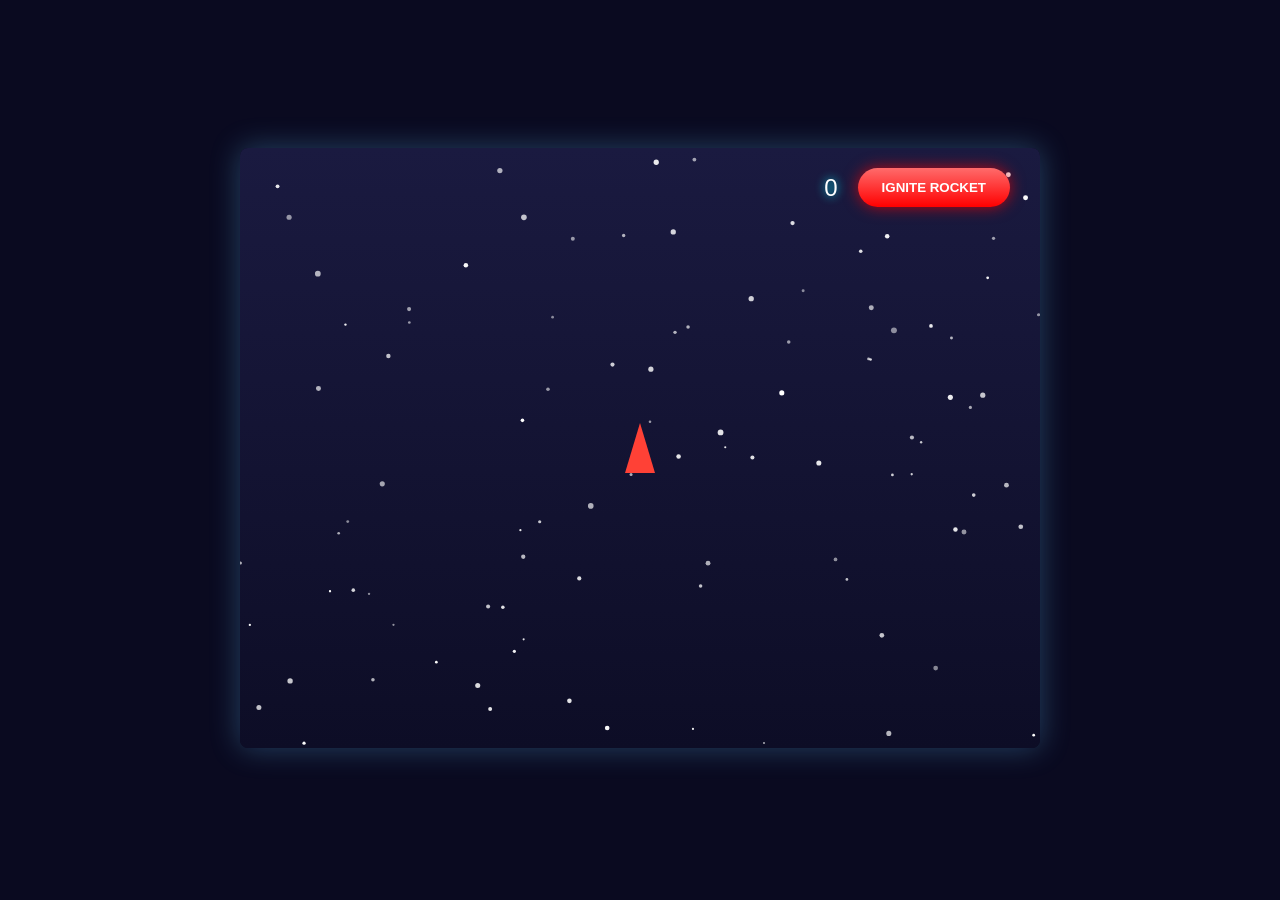
==== index.html @ 4eaf6b9c "first test" ====
<!DOCTYPE html>
<html lang="en">
<head>
    <meta charset="UTF-8">
    <meta name="viewport" content="width=device-width, initial-scale=1.0">
    <title>Rocket Adventure</title>
    <link rel="stylesheet" href="style.css">
</head>
<body>
    <div id="game-container">
        <canvas id="gameCanvas" width="800" height="600"></canvas>
        <div id="ui-overlay">
            <span id="score">0</span>
            <button id="start-btn">IGNITE ROCKET</button>
        </div>
    </div>
    <script src="game.js"></script>
</body>
</html>
---- style.css ----
body {
    margin: 0;
    background: #0a0a20;
    display: flex;
    justify-content: center;
    align-items: center;
    min-height: 100vh;
    font-family: 'Segoe UI', Tahoma, Geneva, Verdana, sans-serif;
    overflow: hidden;
}

#game-container {
    position: relative;
}

#gameCanvas {
    background: linear-gradient(to bottom, #1a1a40, #0d0d26);
    border-radius: 8px;
    box-shadow: 0 0 30px rgba(100, 200, 255, 0.3);
}

#ui-overlay {
    position: absolute;
    top: 20px;
    right: 30px;
    color: #fff;
    font-size: 24px;
    text-shadow: 0 0 10px #00f3ff;
    display: flex;
    align-items: center;
    gap: 20px;
}

#start-btn {
    background: linear-gradient(to bottom, #ff6b6b, #ff0000);
    border: none;
    padding: 12px 24px;
    border-radius: 30px;
    color: white;
    font-weight: bold;
    cursor: pointer;
    box-shadow: 0 0 15px rgba(255, 0, 0, 0.7);
    transition: transform 0.2s;
}

#start-btn:hover {
    transform: scale(1.05);
}
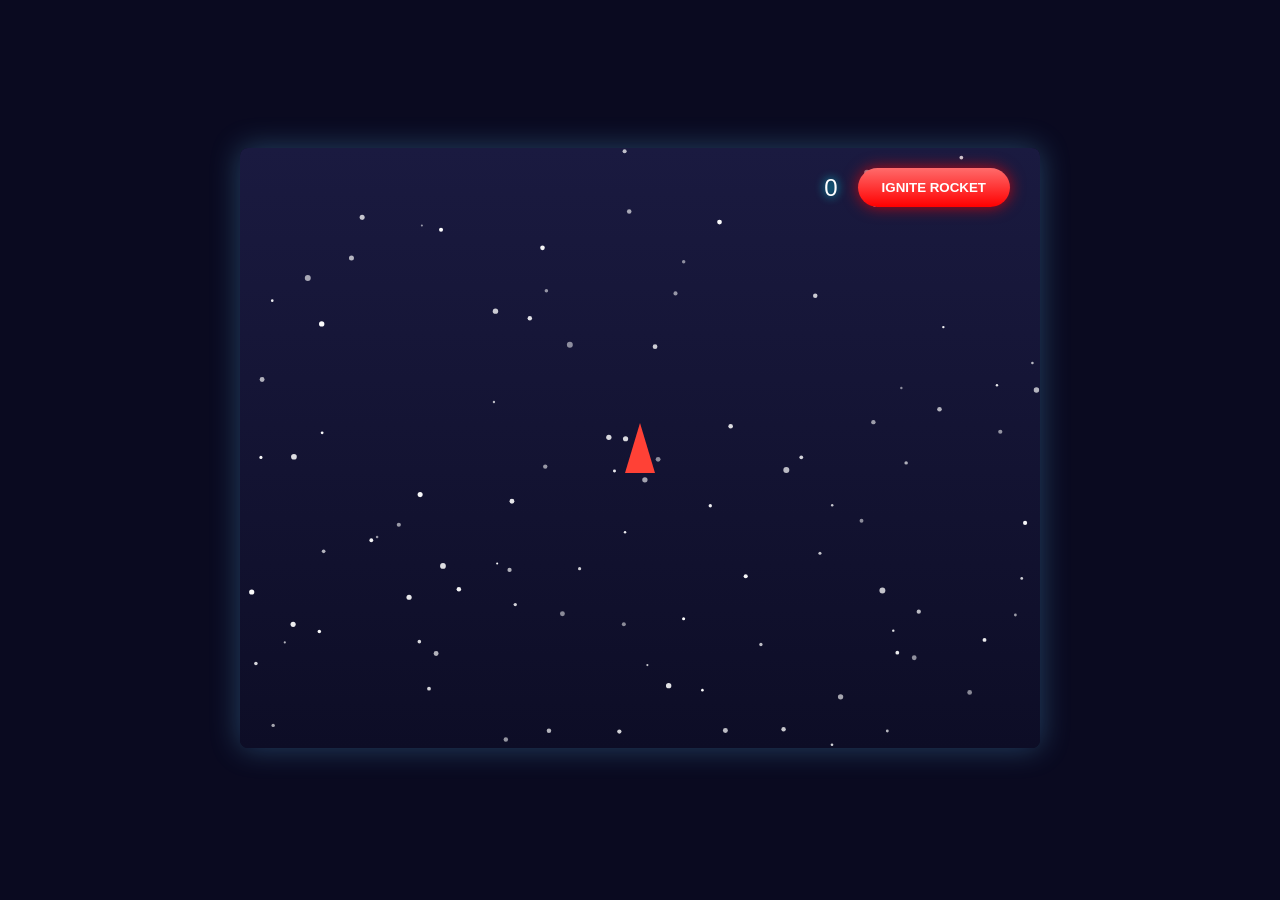
==== commit 500398e7: "Update index.html" ====
--- a/index.html
+++ b/index.html
@@ -3,7 +3,7 @@
 <head>
     <meta charset="UTF-8">
     <meta name="viewport" content="width=device-width, initial-scale=1.0">
-    <title>Rocket Adventure</title>
+    <title>Daniel Paul Griffin's Rocket Adventure</title>
     <link rel="stylesheet" href="style.css">
 </head>
 <body>
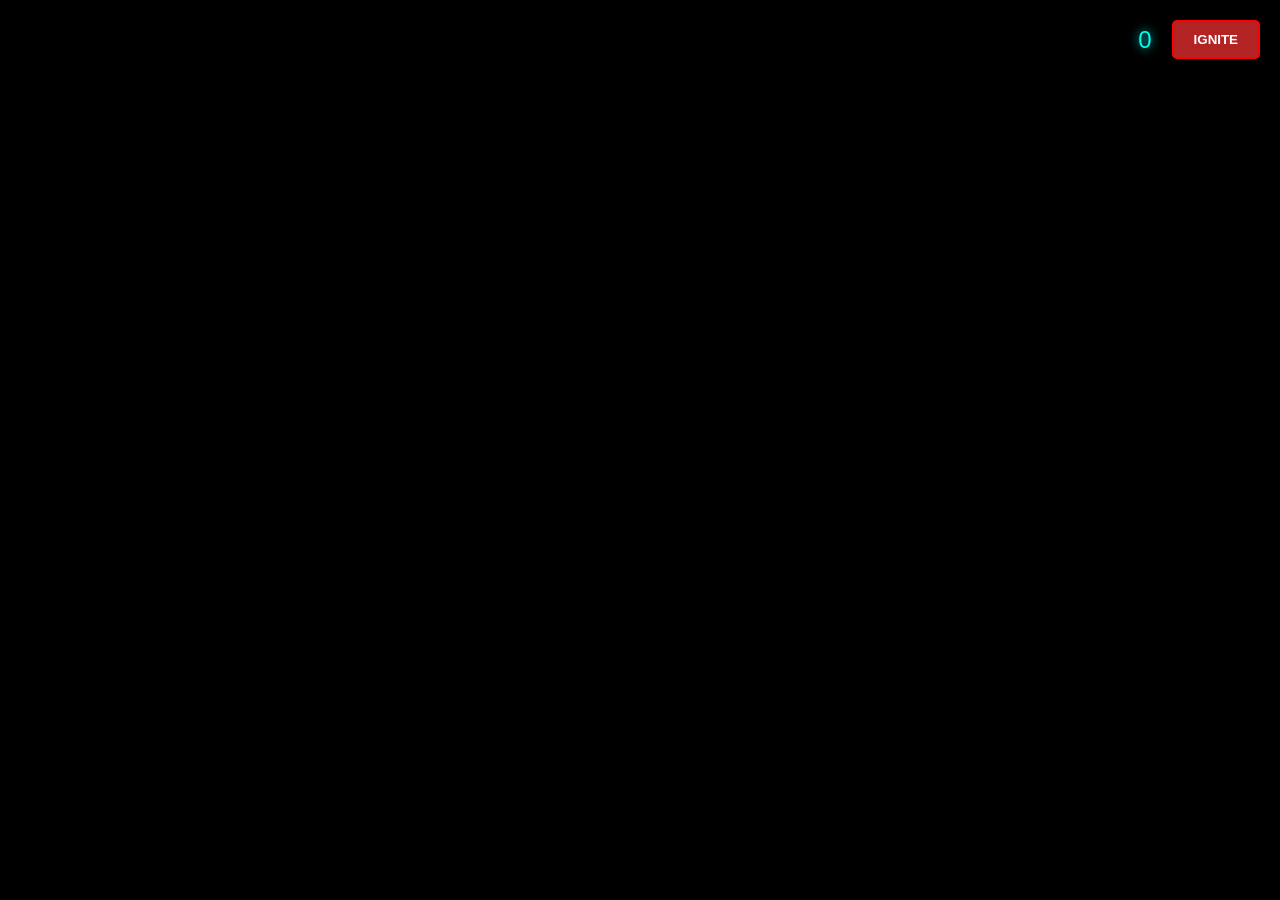
==== commit 934ce26b: "test2 fullscreen" ====
--- a/index.html
+++ b/index.html
@@ -3,16 +3,14 @@
 <head>
     <meta charset="UTF-8">
     <meta name="viewport" content="width=device-width, initial-scale=1.0">
-    <title>Daniel Paul Griffin's Rocket Adventure</title>
+    <title>Full-Screen Rocket Adventure</title>
     <link rel="stylesheet" href="style.css">
 </head>
 <body>
-    <div id="game-container">
-        <canvas id="gameCanvas" width="800" height="600"></canvas>
-        <div id="ui-overlay">
-            <span id="score">0</span>
-            <button id="start-btn">IGNITE ROCKET</button>
-        </div>
+    <canvas id="gameCanvas"></canvas>
+    <div id="ui-overlay">
+        <span id="score">0</span>
+        <button id="start-btn">IGNITE</button>
     </div>
     <script src="game.js"></script>
 </body>
--- a/style.css
+++ b/style.css
@@ -1,30 +1,31 @@
-body {
+* {
     margin: 0;
-    background: #0a0a20;
-    display: flex;
-    justify-content: center;
-    align-items: center;
-    min-height: 100vh;
-    font-family: 'Segoe UI', Tahoma, Geneva, Verdana, sans-serif;
-    overflow: hidden;
+    padding: 0;
+    box-sizing: border-box;
 }
 
-#game-container {
-    position: relative;
+body {
+    overflow: hidden;
+    background: #000;
+    font-family: 'Orbitron', sans-serif;
 }
 
 #gameCanvas {
-    background: linear-gradient(to bottom, #1a1a40, #0d0d26);
-    border-radius: 8px;
-    box-shadow: 0 0 30px rgba(100, 200, 255, 0.3);
+    position: fixed;
+    top: 0;
+    left: 0;
+    width: 100vw;
+    height: 100vh;
+    z-index: 1;
 }
 
 #ui-overlay {
-    position: absolute;
+    position: fixed;
     top: 20px;
-    right: 30px;
-    color: #fff;
-    font-size: 24px;
+    right: 20px;
+    z-index: 2;
+    color: #00ffea;
+    font-size: 1.5rem;
     text-shadow: 0 0 10px #00f3ff;
     display: flex;
     align-items: center;
@@ -32,17 +33,49 @@
 }
 
 #start-btn {
-    background: linear-gradient(to bottom, #ff6b6b, #ff0000);
-    border: none;
-    padding: 12px 24px;
-    border-radius: 30px;
+    background: rgba(255, 50, 50, 0.7);
+    border: 2px solid #ff0000;
+    padding: 10px 20px;
+    border-radius: 5px;
     color: white;
     font-weight: bold;
     cursor: pointer;
-    box-shadow: 0 0 15px rgba(255, 0, 0, 0.7);
-    transition: transform 0.2s;
+    transition: all 0.3s;
+    font-family: 'Orbitron', sans-serif;
 }
 
 #start-btn:hover {
-    transform: scale(1.05);
+    background: rgba(255, 0, 0, 0.9);
+    box-shadow: 0 0 15px rgba(255, 0, 0, 0.7);
 }
+
+/* Mobile controls */
+#controls {
+    position: fixed;
+    bottom: 30px;
+    left: 0;
+    right: 0;
+    display: none;
+    justify-content: center;
+    gap: 20px;
+    z-index: 2;
+}
+
+.control-btn {
+    width: 60px;
+    height: 60px;
+    background: rgba(255, 255, 255, 0.2);
+    border-radius: 50%;
+    display: flex;
+    justify-content: center;
+    align-items: center;
+    font-size: 24px;
+    color: white;
+    user-select: none;
+}
+
+@media (max-width: 768px) {
+    #controls {
+        display: flex;
+    }
+}
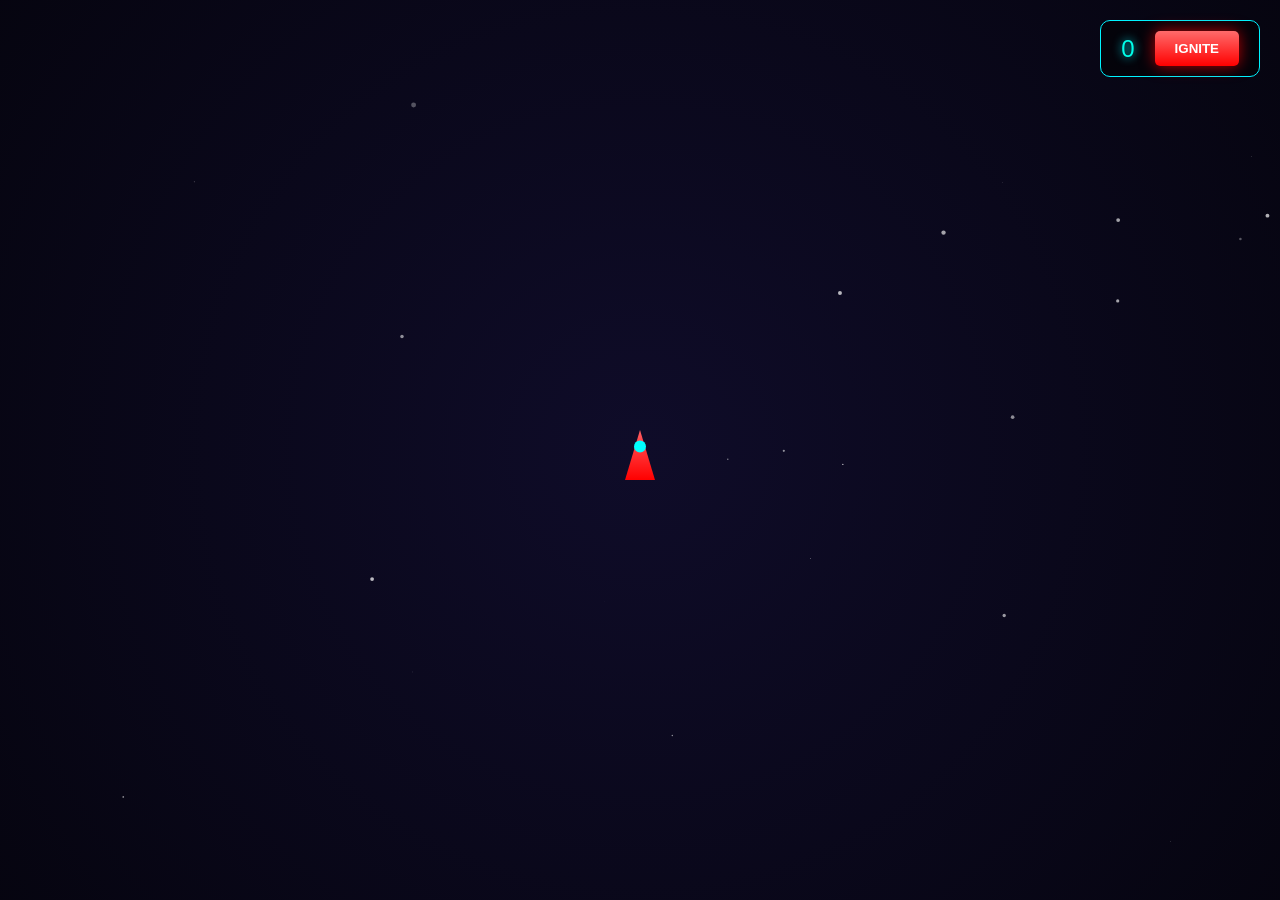
==== commit 30bf4254: "world update" ====
--- a/index.html
+++ b/index.html
@@ -3,14 +3,16 @@
 <head>
     <meta charset="UTF-8">
     <meta name="viewport" content="width=device-width, initial-scale=1.0">
-    <title>Full-Screen Rocket Adventure</title>
+    <title>Rocket Adventure</title>
     <link rel="stylesheet" href="style.css">
 </head>
 <body>
-    <canvas id="gameCanvas"></canvas>
-    <div id="ui-overlay">
-        <span id="score">0</span>
-        <button id="start-btn">IGNITE</button>
+    <div id="game-container">
+        <canvas id="gameCanvas"></canvas>
+        <div id="ui-overlay">
+            <span id="score">0</span>
+            <button id="start-btn">IGNITE</button>
+        </div>
     </div>
     <script src="game.js"></script>
 </body>
--- a/style.css
+++ b/style.css
@@ -8,19 +8,30 @@
     overflow: hidden;
     background: #000;
     font-family: 'Orbitron', sans-serif;
+    display: flex;
+    justify-content: center;
+    align-items: center;
+    min-height: 100vh;
+}
+
+#game-container {
+    position: relative;
+    width: 100vw;
+    height: 100vh;
+    overflow: hidden;
 }
 
 #gameCanvas {
-    position: fixed;
+    position: absolute;
     top: 0;
     left: 0;
-    width: 100vw;
-    height: 100vh;
+    width: 100%;
+    height: 100%;
     z-index: 1;
 }
 
 #ui-overlay {
-    position: fixed;
+    position: absolute;
     top: 20px;
     right: 20px;
     z-index: 2;
@@ -30,11 +41,15 @@
     display: flex;
     align-items: center;
     gap: 20px;
+    padding: 10px 20px;
+    background: rgba(0, 0, 0, 0.5);
+    border-radius: 10px;
+    border: 1px solid #00f3ff;
 }
 
 #start-btn {
-    background: rgba(255, 50, 50, 0.7);
-    border: 2px solid #ff0000;
+    background: linear-gradient(to bottom, #ff6b6b, #ff0000);
+    border: none;
     padding: 10px 20px;
     border-radius: 5px;
     color: white;
@@ -42,16 +57,16 @@
     cursor: pointer;
     transition: all 0.3s;
     font-family: 'Orbitron', sans-serif;
+    box-shadow: 0 0 15px rgba(255, 0, 0, 0.7);
 }
 
 #start-btn:hover {
-    background: rgba(255, 0, 0, 0.9);
-    box-shadow: 0 0 15px rgba(255, 0, 0, 0.7);
+    background: linear-gradient(to bottom, #ff0000, #ff6b6b);
+    box-shadow: 0 0 20px rgba(255, 0, 0, 0.9);
 }
 
-/* Mobile controls */
 #controls {
-    position: fixed;
+    position: absolute;
     bottom: 30px;
     left: 0;
     right: 0;
@@ -72,6 +87,13 @@
     font-size: 24px;
     color: white;
     user-select: none;
+    cursor: pointer;
+    border: 2px solid #00f3ff;
+    box-shadow: 0 0 10px rgba(0, 243, 255, 0.5);
+}
+
+.control-btn:active {
+    background: rgba(255, 255, 255, 0.4);
 }
 
 @media (max-width: 768px) {
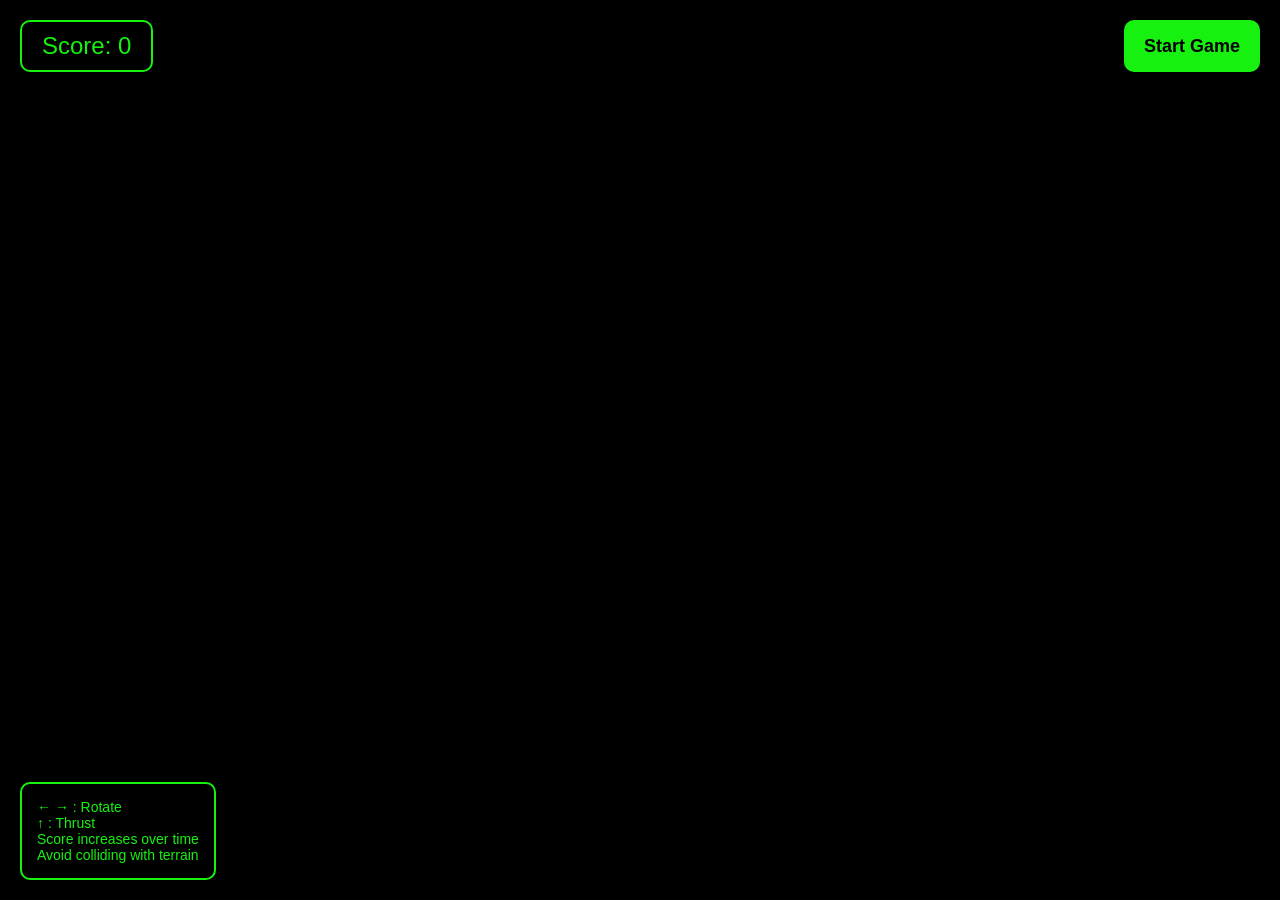
==== commit 8426919f: "modules" ====
--- a/index.html
+++ b/index.html
@@ -3,17 +3,139 @@
 <head>
     <meta charset="UTF-8">
     <meta name="viewport" content="width=device-width, initial-scale=1.0">
-    <title>Rocket Adventure</title>
-    <link rel="stylesheet" href="style.css">
+    <title>Space Rocket Game</title>
+    <style>
+        * {
+            margin: 0;
+            padding: 0;
+            box-sizing: border-box;
+            touch-action: none;
+        }
+        
+        body {
+            overflow: hidden;
+            font-family: 'Arial', sans-serif;
+            background: #000;
+            color: #16f110;
+            height: 100vh;
+            display: flex;
+            flex-direction: column;
+        }
+        
+        #gameContainer {
+            position: relative;
+            flex: 1;
+        }
+        
+        #gameCanvas {
+            display: block;
+            background: #000;
+        }
+        
+        #ui {
+            position: absolute;
+            top: 0;
+            left: 0;
+            width: 100%;
+            padding: 20px;
+            display: flex;
+            justify-content: space-between;
+            z-index: 10;
+        }
+        
+        #score {
+            font-size: 24px;
+            background: rgba(0, 0, 0, 0.7);
+            padding: 10px 20px;
+            border-radius: 10px;
+            border: 2px solid #16f110;
+        }
+        
+        #start-btn {
+            background: #16f110;
+            color: #000;
+            border: none;
+            padding: 10px 20px;
+            font-size: 18px;
+            border-radius: 10px;
+            cursor: pointer;
+            font-weight: bold;
+            transition: all 0.3s;
+        }
+        
+        #start-btn:hover {
+            background: #0ad006;
+            transform: scale(1.05);
+        }
+        
+        #controls {
+            position: absolute;
+            bottom: 20px;
+            right: 20px;
+            display: flex;
+            flex-wrap: wrap;
+            width: 150px;
+            gap: 10px;
+            z-index: 10;
+        }
+        
+        .control-btn {
+            width: 60px;
+            height: 60px;
+            background: rgba(22, 241, 16, 0.3);
+            border: 2px solid #16f110;
+            border-radius: 50%;
+            display: flex;
+            justify-content: center;
+            align-items: center;
+            font-size: 24px;
+            font-weight: bold;
+            color: #fff;
+            cursor: pointer;
+            user-select: none;
+        }
+        
+        .control-btn:active {
+            background: rgba(22, 241, 16, 0.7);
+        }
+        
+        #instructions {
+            position: absolute;
+            bottom: 20px;
+            left: 20px;
+            background: rgba(0, 0, 0, 0.7);
+            padding: 15px;
+            border-radius: 10px;
+            border: 2px solid #16f110;
+            max-width: 300px;
+            font-size: 14px;
+            z-index: 10;
+        }
+        
+        @media (max-width: 768px) {
+            #instructions {
+                max-width: 200px;
+                font-size: 12px;
+            }
+        }
+    </style>
 </head>
 <body>
-    <div id="game-container">
+    <div id="gameContainer">
+        <div id="ui">
+            <div id="score">Score: 0</div>
+            <button id="start-btn">Start Game</button>
+        </div>
         <canvas id="gameCanvas"></canvas>
-        <div id="ui-overlay">
-            <span id="score">0</span>
-            <button id="start-btn">IGNITE</button>
+        <div id="controls"></div>
+        <div id="instructions">
+            <p>← → : Rotate</p>
+            <p>↑ : Thrust</p>
+            <p>Score increases over time</p>
+            <p>Avoid colliding with terrain</p>
         </div>
     </div>
-    <script src="game.js"></script>
+    
+    <script type="module" src="main.js"></script>
 </body>
 </html>
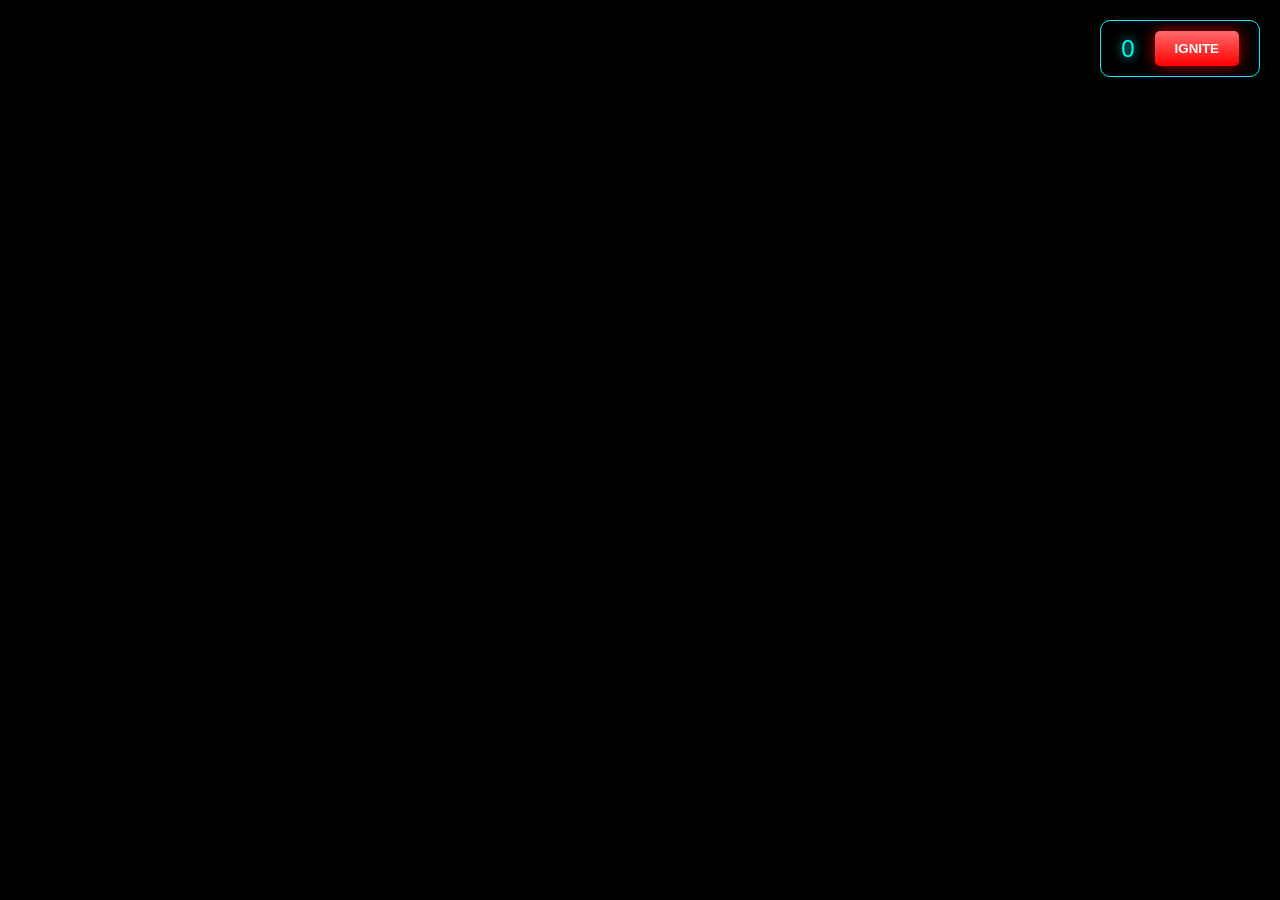
==== commit b215e312: "Update index.html" ====
--- a/index.html
+++ b/index.html
@@ -3,139 +3,17 @@
 <head>
     <meta charset="UTF-8">
     <meta name="viewport" content="width=device-width, initial-scale=1.0">
-    <title>Space Rocket Game</title>
-    <style>
-        * {
-            margin: 0;
-            padding: 0;
-            box-sizing: border-box;
-            touch-action: none;
-        }
-        
-        body {
-            overflow: hidden;
-            font-family: 'Arial', sans-serif;
-            background: #000;
-            color: #16f110;
-            height: 100vh;
-            display: flex;
-            flex-direction: column;
-        }
-        
-        #gameContainer {
-            position: relative;
-            flex: 1;
-        }
-        
-        #gameCanvas {
-            display: block;
-            background: #000;
-        }
-        
-        #ui {
-            position: absolute;
-            top: 0;
-            left: 0;
-            width: 100%;
-            padding: 20px;
-            display: flex;
-            justify-content: space-between;
-            z-index: 10;
-        }
-        
-        #score {
-            font-size: 24px;
-            background: rgba(0, 0, 0, 0.7);
-            padding: 10px 20px;
-            border-radius: 10px;
-            border: 2px solid #16f110;
-        }
-        
-        #start-btn {
-            background: #16f110;
-            color: #000;
-            border: none;
-            padding: 10px 20px;
-            font-size: 18px;
-            border-radius: 10px;
-            cursor: pointer;
-            font-weight: bold;
-            transition: all 0.3s;
-        }
-        
-        #start-btn:hover {
-            background: #0ad006;
-            transform: scale(1.05);
-        }
-        
-        #controls {
-            position: absolute;
-            bottom: 20px;
-            right: 20px;
-            display: flex;
-            flex-wrap: wrap;
-            width: 150px;
-            gap: 10px;
-            z-index: 10;
-        }
-        
-        .control-btn {
-            width: 60px;
-            height: 60px;
-            background: rgba(22, 241, 16, 0.3);
-            border: 2px solid #16f110;
-            border-radius: 50%;
-            display: flex;
-            justify-content: center;
-            align-items: center;
-            font-size: 24px;
-            font-weight: bold;
-            color: #fff;
-            cursor: pointer;
-            user-select: none;
-        }
-        
-        .control-btn:active {
-            background: rgba(22, 241, 16, 0.7);
-        }
-        
-        #instructions {
-            position: absolute;
-            bottom: 20px;
-            left: 20px;
-            background: rgba(0, 0, 0, 0.7);
-            padding: 15px;
-            border-radius: 10px;
-            border: 2px solid #16f110;
-            max-width: 300px;
-            font-size: 14px;
-            z-index: 10;
-        }
-        
-        @media (max-width: 768px) {
-            #instructions {
-                max-width: 200px;
-                font-size: 12px;
-            }
-        }
-    </style>
+    <title>Rocket Adventure</title>
+    <link rel="stylesheet" href="style.css">
 </head>
 <body>
-    <div id="gameContainer">
-        <div id="ui">
-            <div id="score">Score: 0</div>
-            <button id="start-btn">Start Game</button>
-        </div>
+    <div id="game-container">
         <canvas id="gameCanvas"></canvas>
-        <div id="controls"></div>
-        <div id="instructions">
-            <p>← → : Rotate</p>
-            <p>↑ : Thrust</p>
-            <p>Score increases over time</p>
-            <p>Avoid colliding with terrain</p>
+        <div id="ui-overlay">
+            <span id="score">0</span>
+            <button id="start-btn">IGNITE</button>
         </div>
     </div>
-    
     <script type="module" src="main.js"></script>
 </body>
 </html>
--- a/style.css
+++ b/style.css
@@ -0,0 +1,103 @@
+* {
+    margin: 0;
+    padding: 0;
+    box-sizing: border-box;
+}
+
+body {
+    overflow: hidden;
+    background: #000;
+    font-family: 'Orbitron', sans-serif;
+    display: flex;
+    justify-content: center;
+    align-items: center;
+    min-height: 100vh;
+}
+
+#game-container {
+    position: relative;
+    width: 100vw;
+    height: 100vh;
+    overflow: hidden;
+}
+
+#gameCanvas {
+    position: absolute;
+    top: 0;
+    left: 0;
+    width: 100%;
+    height: 100%;
+    z-index: 1;
+}
+
+#ui-overlay {
+    position: absolute;
+    top: 20px;
+    right: 20px;
+    z-index: 2;
+    color: #00ffea;
+    font-size: 1.5rem;
+    text-shadow: 0 0 10px #00f3ff;
+    display: flex;
+    align-items: center;
+    gap: 20px;
+    padding: 10px 20px;
+    background: rgba(0, 0, 0, 0.5);
+    border-radius: 10px;
+    border: 1px solid #00f3ff;
+}
+
+#start-btn {
+    background: linear-gradient(to bottom, #ff6b6b, #ff0000);
+    border: none;
+    padding: 10px 20px;
+    border-radius: 5px;
+    color: white;
+    font-weight: bold;
+    cursor: pointer;
+    transition: all 0.3s;
+    font-family: 'Orbitron', sans-serif;
+    box-shadow: 0 0 15px rgba(255, 0, 0, 0.7);
+}
+
+#start-btn:hover {
+    background: linear-gradient(to bottom, #ff0000, #ff6b6b);
+    box-shadow: 0 0 20px rgba(255, 0, 0, 0.9);
+}
+
+#controls {
+    position: absolute;
+    bottom: 30px;
+    left: 0;
+    right: 0;
+    display: none;
+    justify-content: center;
+    gap: 20px;
+    z-index: 2;
+}
+
+.control-btn {
+    width: 60px;
+    height: 60px;
+    background: rgba(255, 255, 255, 0.2);
+    border-radius: 50%;
+    display: flex;
+    justify-content: center;
+    align-items: center;
+    font-size: 24px;
+    color: white;
+    user-select: none;
+    cursor: pointer;
+    border: 2px solid #00f3ff;
+    box-shadow: 0 0 10px rgba(0, 243, 255, 0.5);
+}
+
+.control-btn:active {
+    background: rgba(255, 255, 255, 0.4);
+}
+
+@media (max-width: 768px) {
+    #controls {
+        display: flex;
+    }
+}
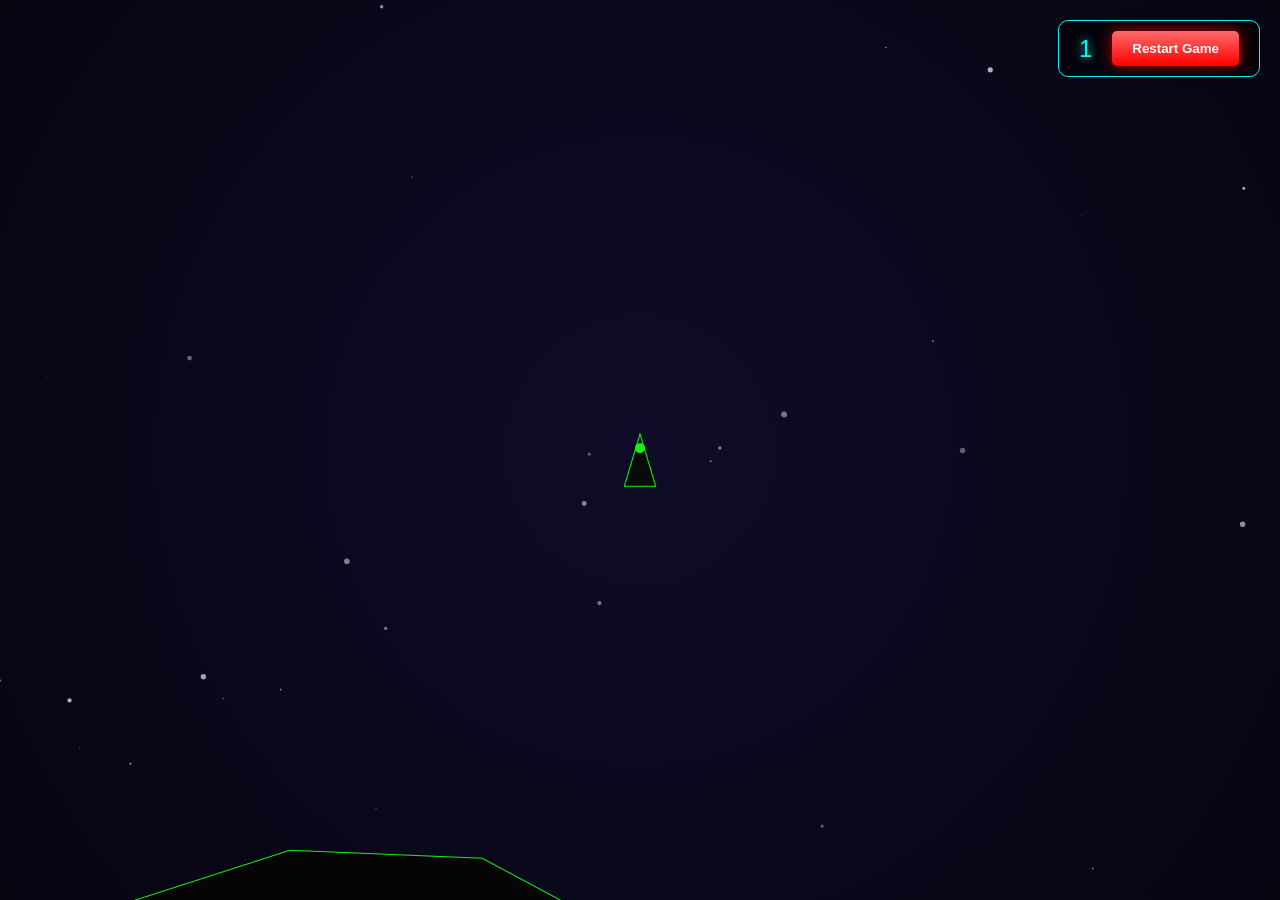
==== commit 58da8a04: "levelWon" ====
--- a/index.html
+++ b/index.html
@@ -14,6 +14,13 @@
             <button id="start-btn">IGNITE</button>
         </div>
     </div>
+    <!-- Add this inside your <body> -->
+<div id="level-modal" style="display:none; position:fixed; top:0; left:0; width:100vw; height:100vh; background:rgba(0,0,0,0.7); z-index:1000; justify-content:center; align-items:center;">
+  <div style="background:#222; color:#fff; padding:2em; border-radius:1em; text-align:center;">
+    <div id="level-modal-message"></div>
+    <button id="level-modal-ok" style="margin-top:1em;">OK</button>
+  </div>
+</div>
     <script type="module" src="main.js"></script>
 </body>
 </html>
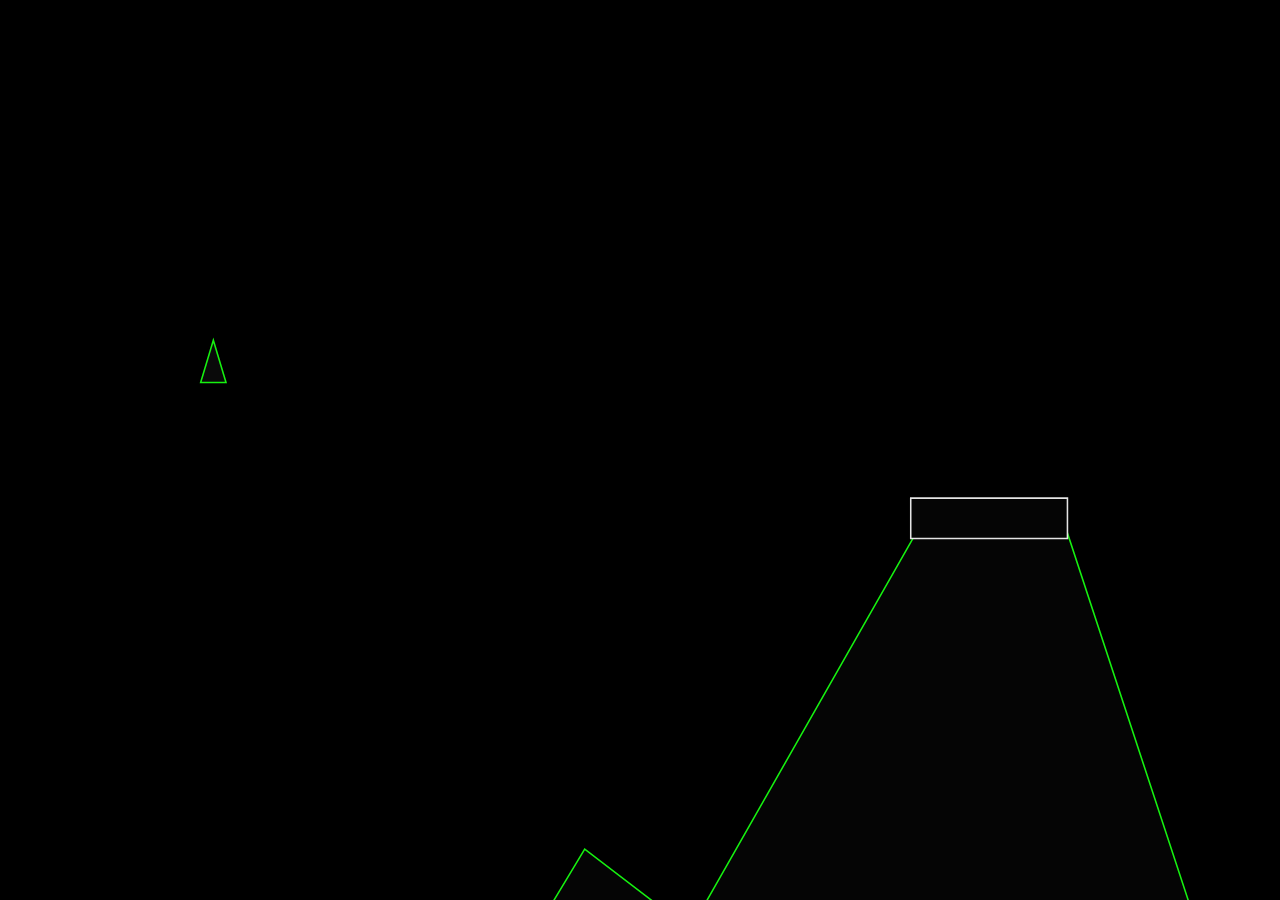
==== commit 8e69e937: "update" ====
--- a/index.html
+++ b/index.html
@@ -9,10 +9,7 @@
 <body>
     <div id="game-container">
         <canvas id="gameCanvas"></canvas>
-        <div id="ui-overlay">
-            <span id="score">0</span>
-            <button id="start-btn">IGNITE</button>
-        </div>
+        
     </div>
     <!-- Add this inside your <body> -->
 <div id="level-modal" style="display:none; position:fixed; top:0; left:0; width:100vw; height:100vh; background:rgba(0,0,0,0.7); z-index:1000; justify-content:center; align-items:center;">
--- a/style.css
+++ b/style.css
@@ -47,23 +47,8 @@
     border: 1px solid #00f3ff;
 }
 
-#start-btn {
-    background: linear-gradient(to bottom, #ff6b6b, #ff0000);
-    border: none;
-    padding: 10px 20px;
-    border-radius: 5px;
-    color: white;
-    font-weight: bold;
-    cursor: pointer;
-    transition: all 0.3s;
-    font-family: 'Orbitron', sans-serif;
-    box-shadow: 0 0 15px rgba(255, 0, 0, 0.7);
-}
 
-#start-btn:hover {
-    background: linear-gradient(to bottom, #ff0000, #ff6b6b);
-    box-shadow: 0 0 20px rgba(255, 0, 0, 0.9);
-}
+
 
 #controls {
     position: absolute;
